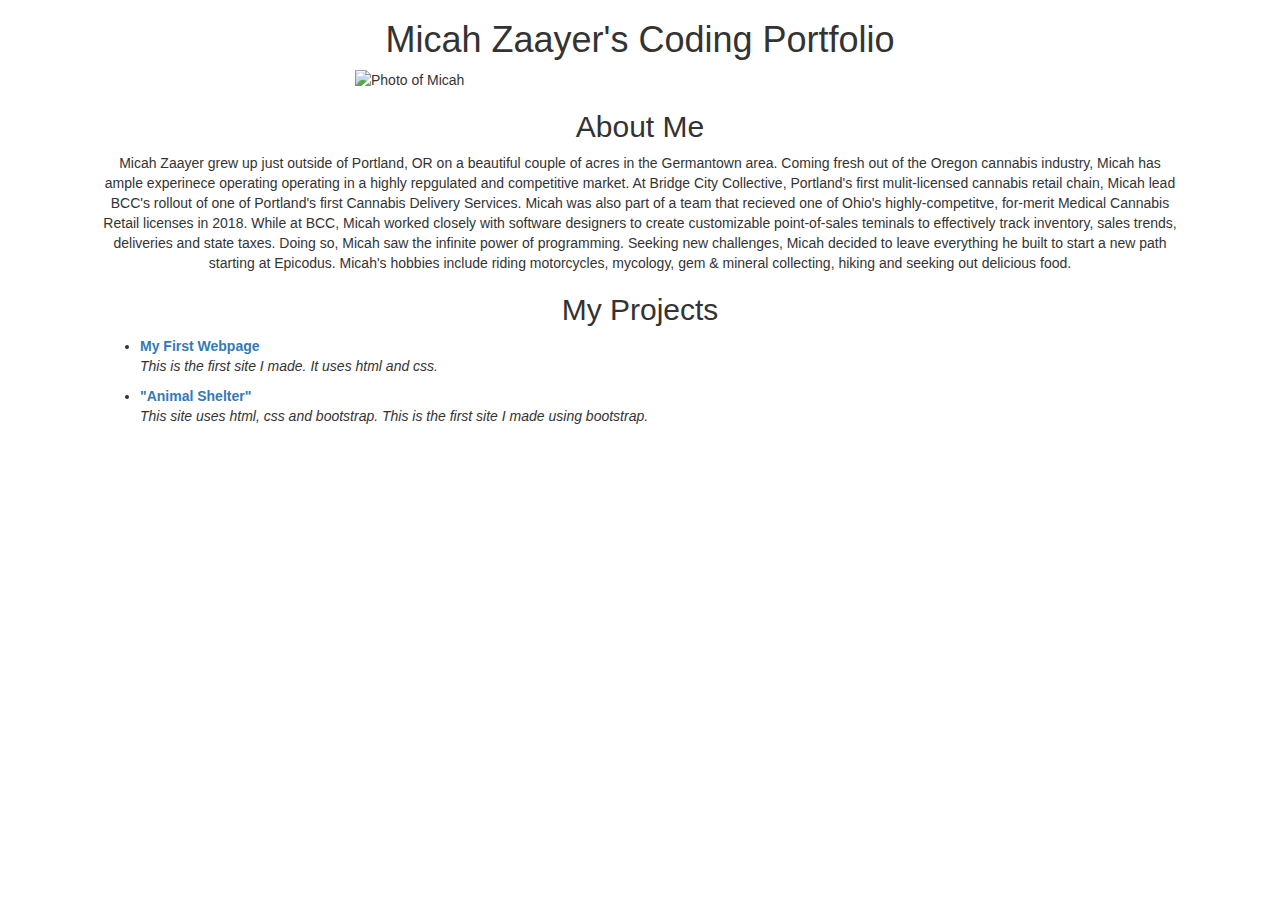
==== Desktop/project1/index.html @ 85114e3f "edit About Me, add em and strong tags as well as other minor formating." ====
<!DOCTYPE html>
<html>
  <head>
    <link rel="stylesheet" href="css/bootstrap.css" type="text/css">
    <link rel="stylesheet" href="css/styles.css" type="text/css">
    <title>Hello!</title>
  </head>
  <body>
    <div class="container">
        <h1>Micah Zaayer's Coding Portfolio</h1>
            <img src="images/micah.jpeg" alt="Photo of Micah" class="center">
    </div>
    <h2>About Me</h2>
    <div class="am">
      <p>Micah Zaayer grew up just outside of Portland, OR on a beautiful couple of acres in the Germantown area.
      Coming fresh out of the Oregon cannabis industry, Micah has ample experinece operating operating in a highly repgulated and competitive market. At Bridge City Collective, Portland's first mulit-licensed cannabis retail chain, Micah lead BCC's rollout of one of Portland's first Cannabis Delivery Services. Micah was also part of a team that recieved one of Ohio's highly-competitve, for-merit Medical Cannabis Retail licenses in 2018.
      While at BCC, Micah worked closely with software designers to create customizable point-of-sales teminals to effectively track inventory, sales trends, deliveries and state taxes. Doing so, Micah saw the infinite power of programming. Seeking new challenges, Micah decided to leave everything he built to start a new path starting at Epicodus.
      Micah's hobbies include riding motorcycles, mycology, gem & mineral collecting, hiking and seeking out delicious food.</p>
    </div>
    <h2>My Projects</h2>
    <div class="projects">
    <ul>
      <li>
        <a href="https://github.com/m7zaa/my-first-webpage.git"><strong>My First Webpage</strong></a>
      </li>
      <p><em>This is the first site I made. It uses html and css.</em></p>
      <li>
        <a href="https://github.com/m7zaa/animal-shelter.git"><strong>"Animal Shelter"</strong></a>
      </li>
      <p><em>This site uses html, css and bootstrap. This is the first site I made using bootstrap.</em></p>
    </ul>
    </div>
  </body>
</html>
---- Desktop/project1/css/styles.css ----
.center {
  display: block;
  margin-left: auto;
  margin-right: auto;
  width: 50%;
}

h1 {
  text-align: center;
}
h2 {
  margin-left: auto;
  margin-right: auto;
  text-align: center;
}

.am {
  float: center;
  margin-left: 100px;
  margin-right: 100px;
  text-align: center;
}

.projects {
  margin-left: 100px;
}
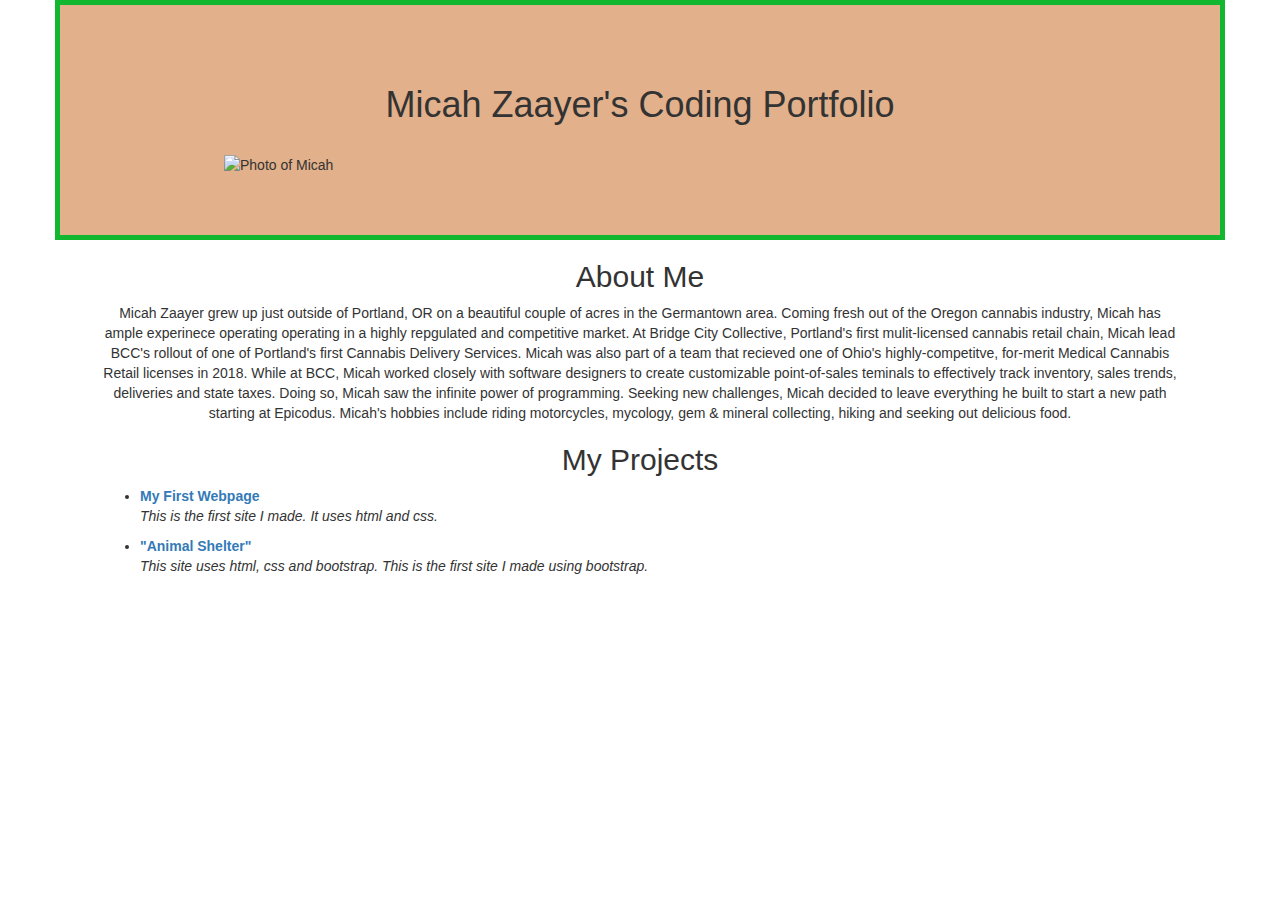
==== commit 56e529a8: "add box model." ====
--- a/Desktop/project1/index.html
+++ b/Desktop/project1/index.html
@@ -8,6 +8,7 @@
   <body>
     <div class="container">
         <h1>Micah Zaayer's Coding Portfolio</h1>
+        <br>
             <img src="images/micah.jpeg" alt="Photo of Micah" class="center">
     </div>
     <h2>About Me</h2>
--- a/Desktop/project1/css/styles.css
+++ b/Desktop/project1/css/styles.css
@@ -3,7 +3,13 @@
   display: block;
   margin-left: auto;
   margin-right: auto;
-  width: 50%;
+  width: 80%;
+}
+
+.container {
+  border: 5px solid #12b730;
+  padding: 60px;
+  background-color: #e2b08a;
 }
 
 h1 {
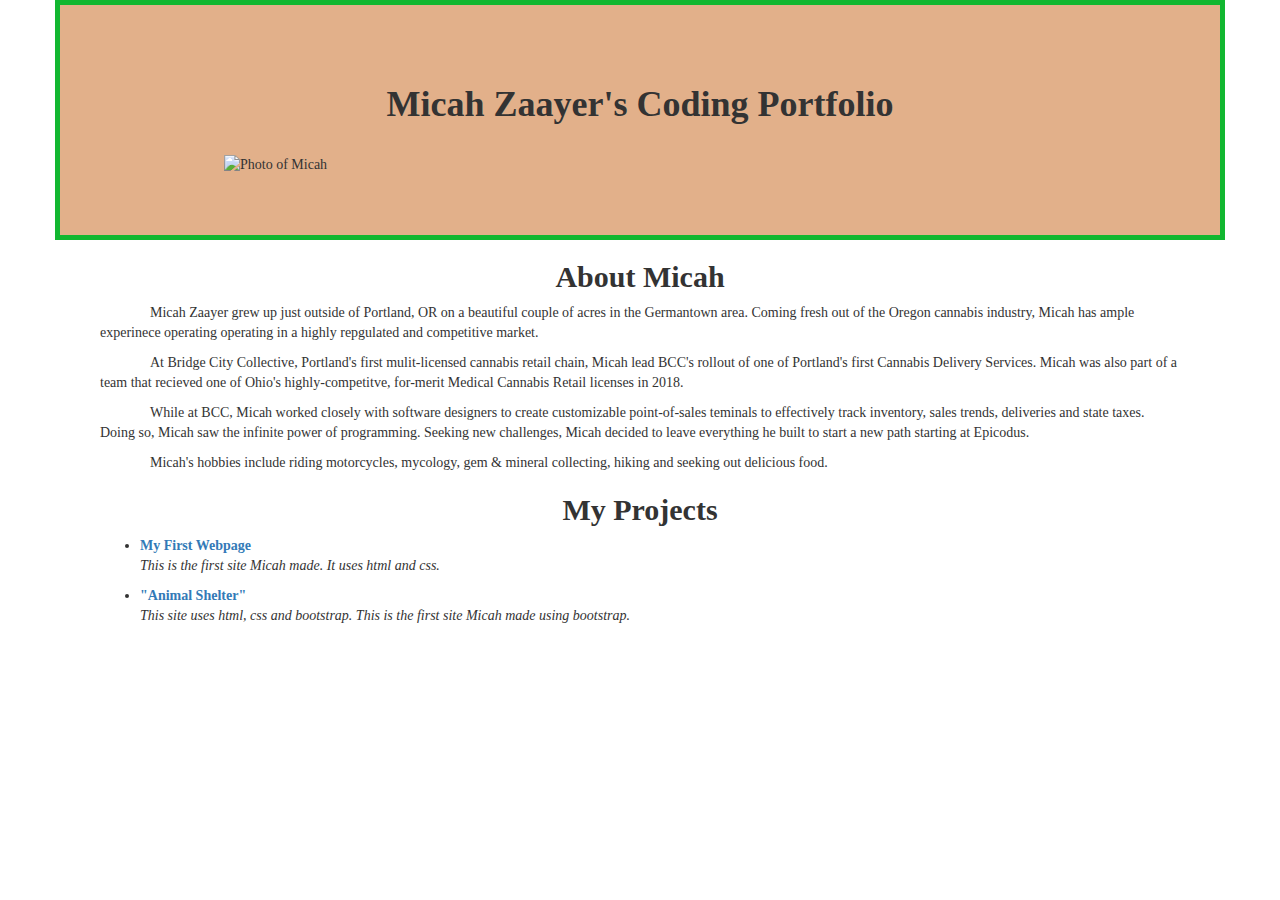
==== commit 4c5d1799: "added font, emphasis to header, About Micah indentation." ====
--- a/Desktop/project1/index.html
+++ b/Desktop/project1/index.html
@@ -7,28 +7,28 @@
   </head>
   <body>
     <div class="container">
-        <h1>Micah Zaayer's Coding Portfolio</h1>
+        <h1><strong>Micah Zaayer's Coding Portfolio</strong></h1>
         <br>
             <img src="images/micah.jpeg" alt="Photo of Micah" class="center">
     </div>
-    <h2>About Me</h2>
+    <h2><strong>About Micah</strong></h2>
     <div class="am">
-      <p>Micah Zaayer grew up just outside of Portland, OR on a beautiful couple of acres in the Germantown area.
-      Coming fresh out of the Oregon cannabis industry, Micah has ample experinece operating operating in a highly repgulated and competitive market. At Bridge City Collective, Portland's first mulit-licensed cannabis retail chain, Micah lead BCC's rollout of one of Portland's first Cannabis Delivery Services. Micah was also part of a team that recieved one of Ohio's highly-competitve, for-merit Medical Cannabis Retail licenses in 2018.
-      While at BCC, Micah worked closely with software designers to create customizable point-of-sales teminals to effectively track inventory, sales trends, deliveries and state taxes. Doing so, Micah saw the infinite power of programming. Seeking new challenges, Micah decided to leave everything he built to start a new path starting at Epicodus.
-      Micah's hobbies include riding motorcycles, mycology, gem & mineral collecting, hiking and seeking out delicious food.</p>
+      <p>Micah Zaayer grew up just outside of Portland, OR on a beautiful couple of acres in the Germantown area. Coming fresh out of the Oregon cannabis industry, Micah has ample experinece operating operating in a highly repgulated and competitive market.</p>
+      <p>At Bridge City Collective, Portland's first mulit-licensed cannabis retail chain, Micah lead BCC's rollout of one of Portland's first Cannabis Delivery Services. Micah was also part of a team that recieved one of Ohio's highly-competitve, for-merit Medical Cannabis Retail licenses in 2018.</p>
+      <p>While at BCC, Micah worked closely with software designers to create customizable point-of-sales teminals to effectively track inventory, sales trends, deliveries and state taxes. Doing so, Micah saw the infinite power of programming. Seeking new challenges, Micah decided to leave everything he built to start a new path starting at Epicodus.</p>
+      <p>Micah's hobbies include riding motorcycles, mycology, gem & mineral collecting, hiking and seeking out delicious food.</p>
     </div>
-    <h2>My Projects</h2>
+    <h2><strong>My Projects</strong></h2>
     <div class="projects">
     <ul>
       <li>
         <a href="https://github.com/m7zaa/my-first-webpage.git"><strong>My First Webpage</strong></a>
       </li>
-      <p><em>This is the first site I made. It uses html and css.</em></p>
+      <p><em>This is the first site Micah made. It uses html and css.</em></p>
       <li>
         <a href="https://github.com/m7zaa/animal-shelter.git"><strong>"Animal Shelter"</strong></a>
       </li>
-      <p><em>This site uses html, css and bootstrap. This is the first site I made using bootstrap.</em></p>
+      <p><em>This site uses html, css and bootstrap. This is the first site Micah made using bootstrap.</em></p>
     </ul>
     </div>
   </body>
--- a/Desktop/project1/css/styles.css
+++ b/Desktop/project1/css/styles.css
@@ -1,17 +1,17 @@
-
+body {
+  font-family: verdana;
+}
 .center {
   display: block;
   margin-left: auto;
   margin-right: auto;
   width: 80%;
 }
-
 .container {
   border: 5px solid #12b730;
   padding: 60px;
   background-color: #e2b08a;
 }
-
 h1 {
   text-align: center;
 }
@@ -20,14 +20,13 @@
   margin-right: auto;
   text-align: center;
 }
-
 .am {
   float: center;
   margin-left: 100px;
   margin-right: 100px;
-  text-align: center;
+  text-align: left;
+  text-indent: 50px;
 }
-
 .projects {
   margin-left: 100px;
 }
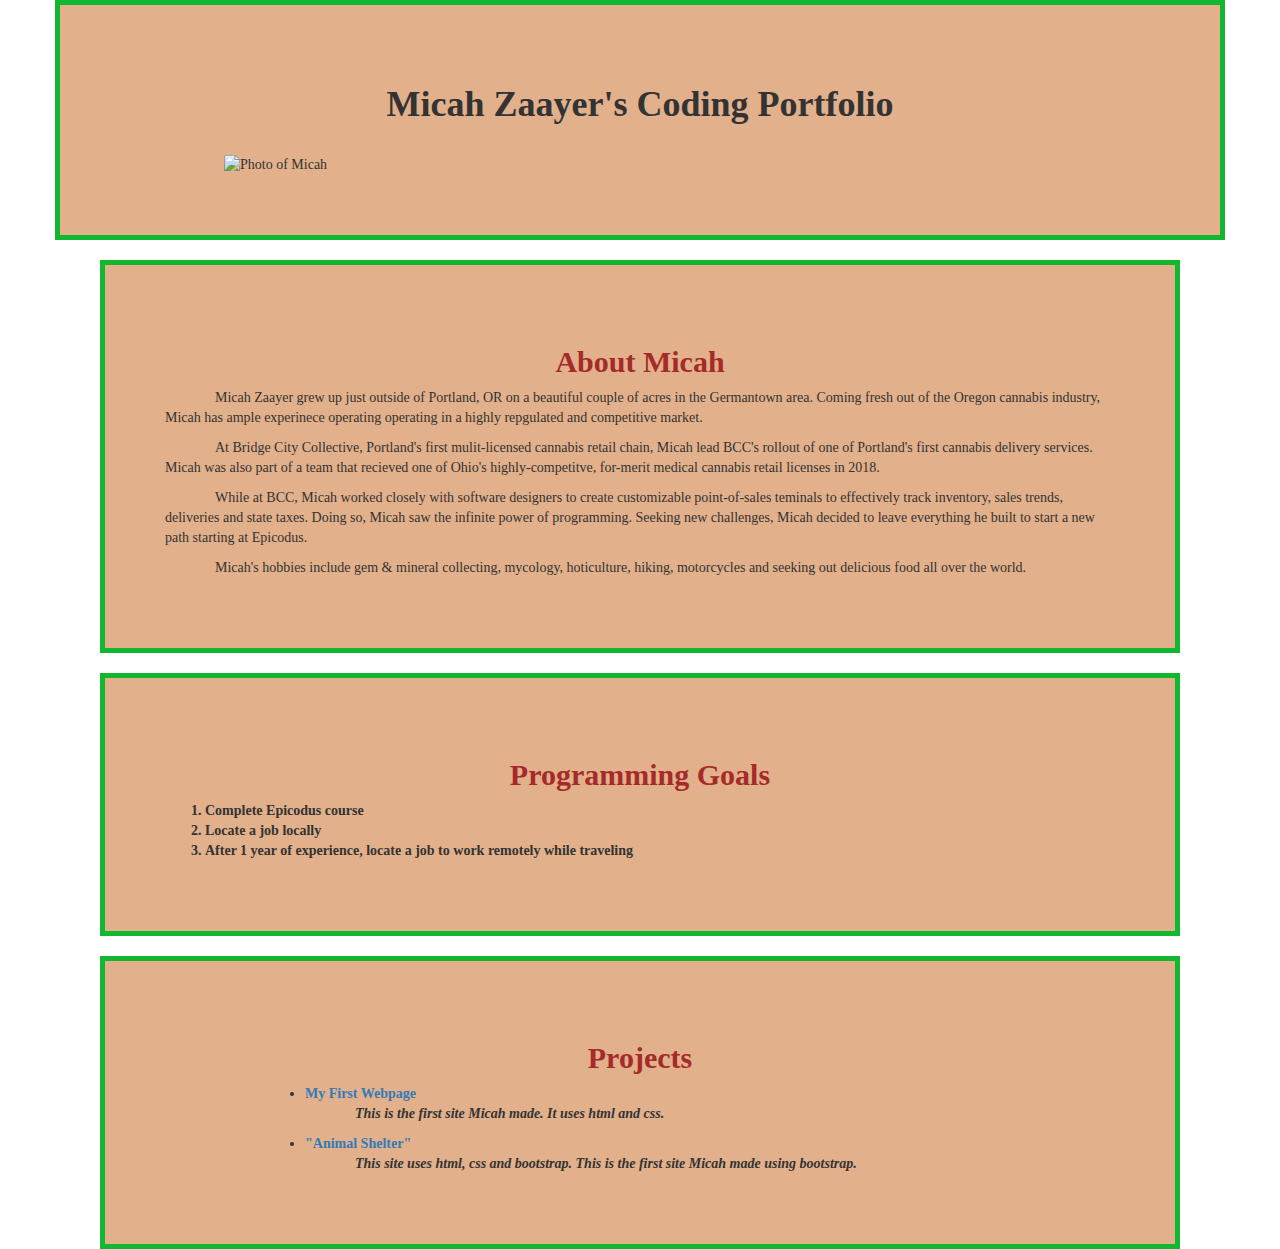
==== commit c089084d: "add alt-theme branch." ====
--- a/Desktop/project1/index.html
+++ b/Desktop/project1/index.html
@@ -1,35 +1,47 @@
 <!DOCTYPE html>
 <html>
-  <head>
-    <link rel="stylesheet" href="css/bootstrap.css" type="text/css">
-    <link rel="stylesheet" href="css/styles.css" type="text/css">
-    <title>Hello!</title>
-  </head>
-  <body>
-    <div class="container">
-        <h1><strong>Micah Zaayer's Coding Portfolio</strong></h1>
-        <br>
-            <img src="images/micah.jpeg" alt="Photo of Micah" class="center">
+<head>
+  <link rel="stylesheet" href="css/bootstrap.css" type="text/css">
+  <link rel="stylesheet" href="css/styles.css" type="text/css">
+  <title>Hello!</title>
+</head>
+<body>
+  <div class="container">
+    <h1><strong>Micah Zaayer's Coding Portfolio</strong></h1>
+    <br>
+    <img src="images/micah.jpeg" alt="Photo of Micah" class="center">
+  </div>
+  <br>
+  <div class="am">
+    <h2><span style="color:brown"><strong>About Micah</strong></span></h2>
+    <p>Micah Zaayer grew up just outside of Portland, OR on a beautiful couple of acres in the Germantown area. Coming fresh out of the Oregon cannabis industry, Micah has ample experinece operating operating in a highly repgulated and competitive market.</p>
+    <p>At Bridge City Collective, Portland's first mulit-licensed cannabis retail chain, Micah lead BCC's rollout of one of Portland's first cannabis delivery services. Micah was also part of a team that recieved one of Ohio's highly-competitve, for-merit medical cannabis retail licenses in 2018.</p>
+    <p>While at BCC, Micah worked closely with software designers to create customizable point-of-sales teminals to effectively track inventory, sales trends, deliveries and state taxes. Doing so, Micah saw the infinite power of programming. Seeking new challenges, Micah decided to leave everything he built to start a new path starting at Epicodus.</p>
+    <p>Micah's hobbies include gem & mineral collecting, mycology, hoticulture, hiking, motorcycles and seeking out delicious food all over the world.</p>
+  </div>
+  <br>
+  <div class="am">
+    <h2><span style="color:brown"><strong>Programming Goals<strong></span></h2>
+      <ol>
+        <li>Complete Epicodus course</li>
+        <li>Locate a job locally</li>
+        <li>After 1 year of experience, locate a job to work remotely while traveling</li>
+      </ol>
     </div>
-    <h2><strong>About Micah</strong></h2>
+    <br>
     <div class="am">
-      <p>Micah Zaayer grew up just outside of Portland, OR on a beautiful couple of acres in the Germantown area. Coming fresh out of the Oregon cannabis industry, Micah has ample experinece operating operating in a highly repgulated and competitive market.</p>
-      <p>At Bridge City Collective, Portland's first mulit-licensed cannabis retail chain, Micah lead BCC's rollout of one of Portland's first Cannabis Delivery Services. Micah was also part of a team that recieved one of Ohio's highly-competitve, for-merit Medical Cannabis Retail licenses in 2018.</p>
-      <p>While at BCC, Micah worked closely with software designers to create customizable point-of-sales teminals to effectively track inventory, sales trends, deliveries and state taxes. Doing so, Micah saw the infinite power of programming. Seeking new challenges, Micah decided to leave everything he built to start a new path starting at Epicodus.</p>
-      <p>Micah's hobbies include riding motorcycles, mycology, gem & mineral collecting, hiking and seeking out delicious food.</p>
-    </div>
-    <h2><strong>My Projects</strong></h2>
-    <div class="projects">
-    <ul>
-      <li>
-        <a href="https://github.com/m7zaa/my-first-webpage.git"><strong>My First Webpage</strong></a>
-      </li>
-      <p><em>This is the first site Micah made. It uses html and css.</em></p>
-      <li>
-        <a href="https://github.com/m7zaa/animal-shelter.git"><strong>"Animal Shelter"</strong></a>
-      </li>
-      <p><em>This site uses html, css and bootstrap. This is the first site Micah made using bootstrap.</em></p>
-    </ul>
-    </div>
-  </body>
-</html>
+      <h2><span style="color:brown"><strong>Projects</strong></span></h2>
+      <div class="projects">
+        <ul>
+          <li>
+            <a href="https://github.com/m7zaa/my-first-webpage.git"><strong>My First Webpage</strong></a>
+          </li>
+          <p><em>This is the first site Micah made. It uses html and css.</em></p>
+          <li>
+            <a href="https://github.com/m7zaa/animal-shelter.git"><strong>"Animal Shelter"</strong></a>
+          </li>
+          <p><em>This site uses html, css and bootstrap. This is the first site Micah made using bootstrap.</em></p>
+        </ul>
+      </div>
+    </body>
+    </html>
--- a/Desktop/project1/css/styles.css
+++ b/Desktop/project1/css/styles.css
@@ -21,10 +21,14 @@
   text-align: center;
 }
 .am {
-  float: center;
   margin-left: 100px;
   margin-right: 100px;
   text-align: left;
+  border: 5px solid #12b730;
+  padding: 60px;
+  background-color: #e2b08a;
+}
+p {
   text-indent: 50px;
 }
 .projects {
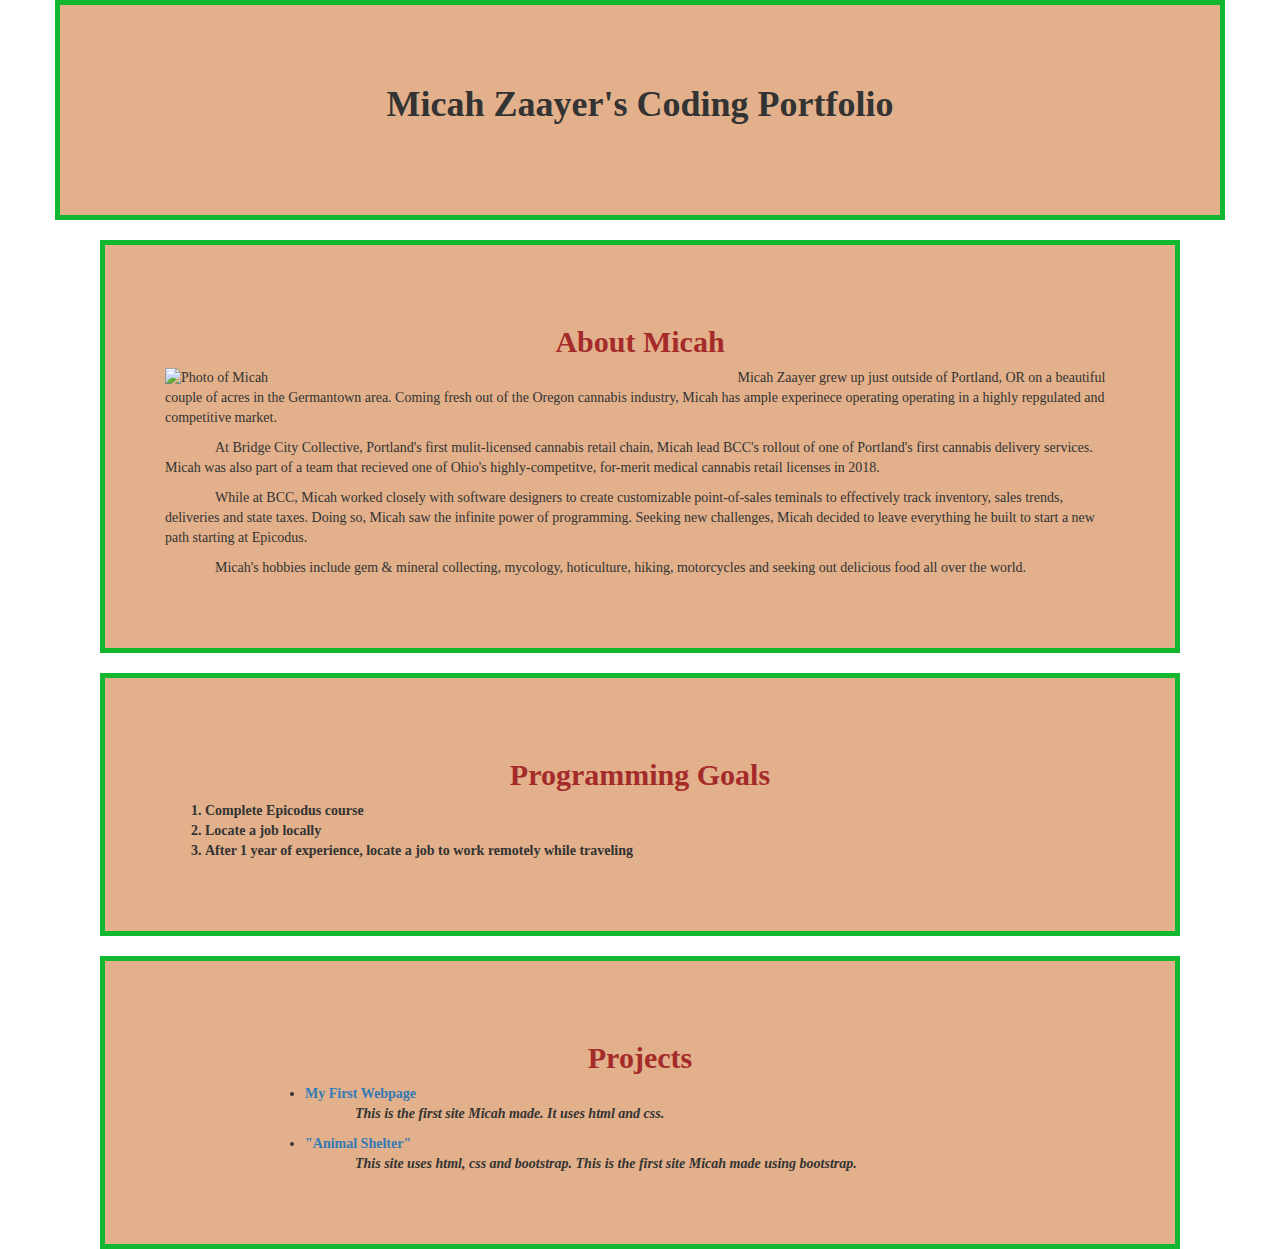
==== commit c8f568cb: "add floating image to About Me." ====
--- a/Desktop/project1/index.html
+++ b/Desktop/project1/index.html
@@ -9,11 +9,11 @@
   <div class="container">
     <h1><strong>Micah Zaayer's Coding Portfolio</strong></h1>
     <br>
-    <img src="images/micah.jpeg" alt="Photo of Micah" class="center">
   </div>
   <br>
   <div class="am">
-    <h2><span style="color:brown"><strong>About Micah</strong></span></h2>
+    <h2><span style="color:brown";><strong>About Micah</strong></span></h2>
+<img src="images/micah.jpeg" alt="Photo of Micah" class="center">
     <p>Micah Zaayer grew up just outside of Portland, OR on a beautiful couple of acres in the Germantown area. Coming fresh out of the Oregon cannabis industry, Micah has ample experinece operating operating in a highly repgulated and competitive market.</p>
     <p>At Bridge City Collective, Portland's first mulit-licensed cannabis retail chain, Micah lead BCC's rollout of one of Portland's first cannabis delivery services. Micah was also part of a team that recieved one of Ohio's highly-competitve, for-merit medical cannabis retail licenses in 2018.</p>
     <p>While at BCC, Micah worked closely with software designers to create customizable point-of-sales teminals to effectively track inventory, sales trends, deliveries and state taxes. Doing so, Micah saw the infinite power of programming. Seeking new challenges, Micah decided to leave everything he built to start a new path starting at Epicodus.</p>
--- a/Desktop/project1/css/styles.css
+++ b/Desktop/project1/css/styles.css
@@ -5,7 +5,7 @@
   display: block;
   margin-left: auto;
   margin-right: auto;
-  width: 80%;
+  width: 55%;
 }
 .container {
   border: 5px solid #12b730;
@@ -34,3 +34,6 @@
 .projects {
   margin-left: 100px;
 }
+img {
+  float: left;
+}
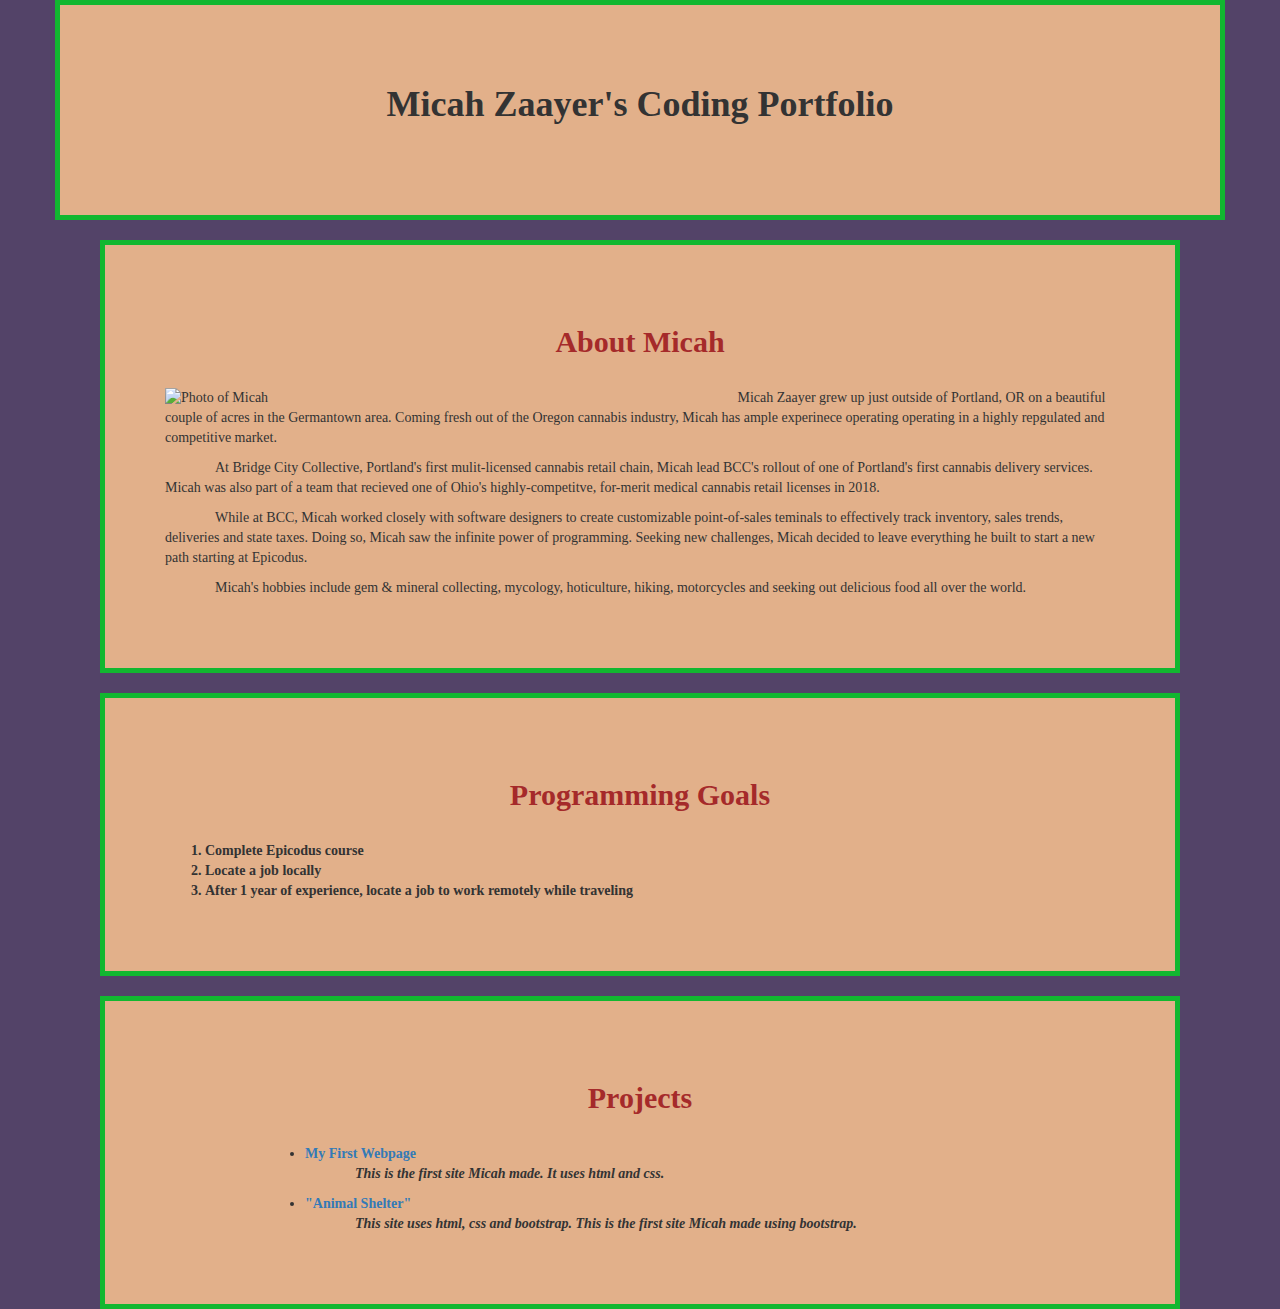
==== commit 4474d149: "add breaks in boxes, background color and publishing." ====
--- a/Desktop/project1/index.html
+++ b/Desktop/project1/index.html
@@ -13,6 +13,7 @@
   <br>
   <div class="am">
     <h2><span style="color:brown";><strong>About Micah</strong></span></h2>
+    <br>
 <img src="images/micah.jpeg" alt="Photo of Micah" class="center">
     <p>Micah Zaayer grew up just outside of Portland, OR on a beautiful couple of acres in the Germantown area. Coming fresh out of the Oregon cannabis industry, Micah has ample experinece operating operating in a highly repgulated and competitive market.</p>
     <p>At Bridge City Collective, Portland's first mulit-licensed cannabis retail chain, Micah lead BCC's rollout of one of Portland's first cannabis delivery services. Micah was also part of a team that recieved one of Ohio's highly-competitve, for-merit medical cannabis retail licenses in 2018.</p>
@@ -22,6 +23,7 @@
   <br>
   <div class="am">
     <h2><span style="color:brown"><strong>Programming Goals<strong></span></h2>
+      <br>
       <ol>
         <li>Complete Epicodus course</li>
         <li>Locate a job locally</li>
@@ -31,6 +33,7 @@
     <br>
     <div class="am">
       <h2><span style="color:brown"><strong>Projects</strong></span></h2>
+      <br>
       <div class="projects">
         <ul>
           <li>
--- a/Desktop/project1/css/styles.css
+++ b/Desktop/project1/css/styles.css
@@ -1,5 +1,6 @@
 body {
   font-family: verdana;
+  background-color: #534368;
 }
 .center {
   display: block;
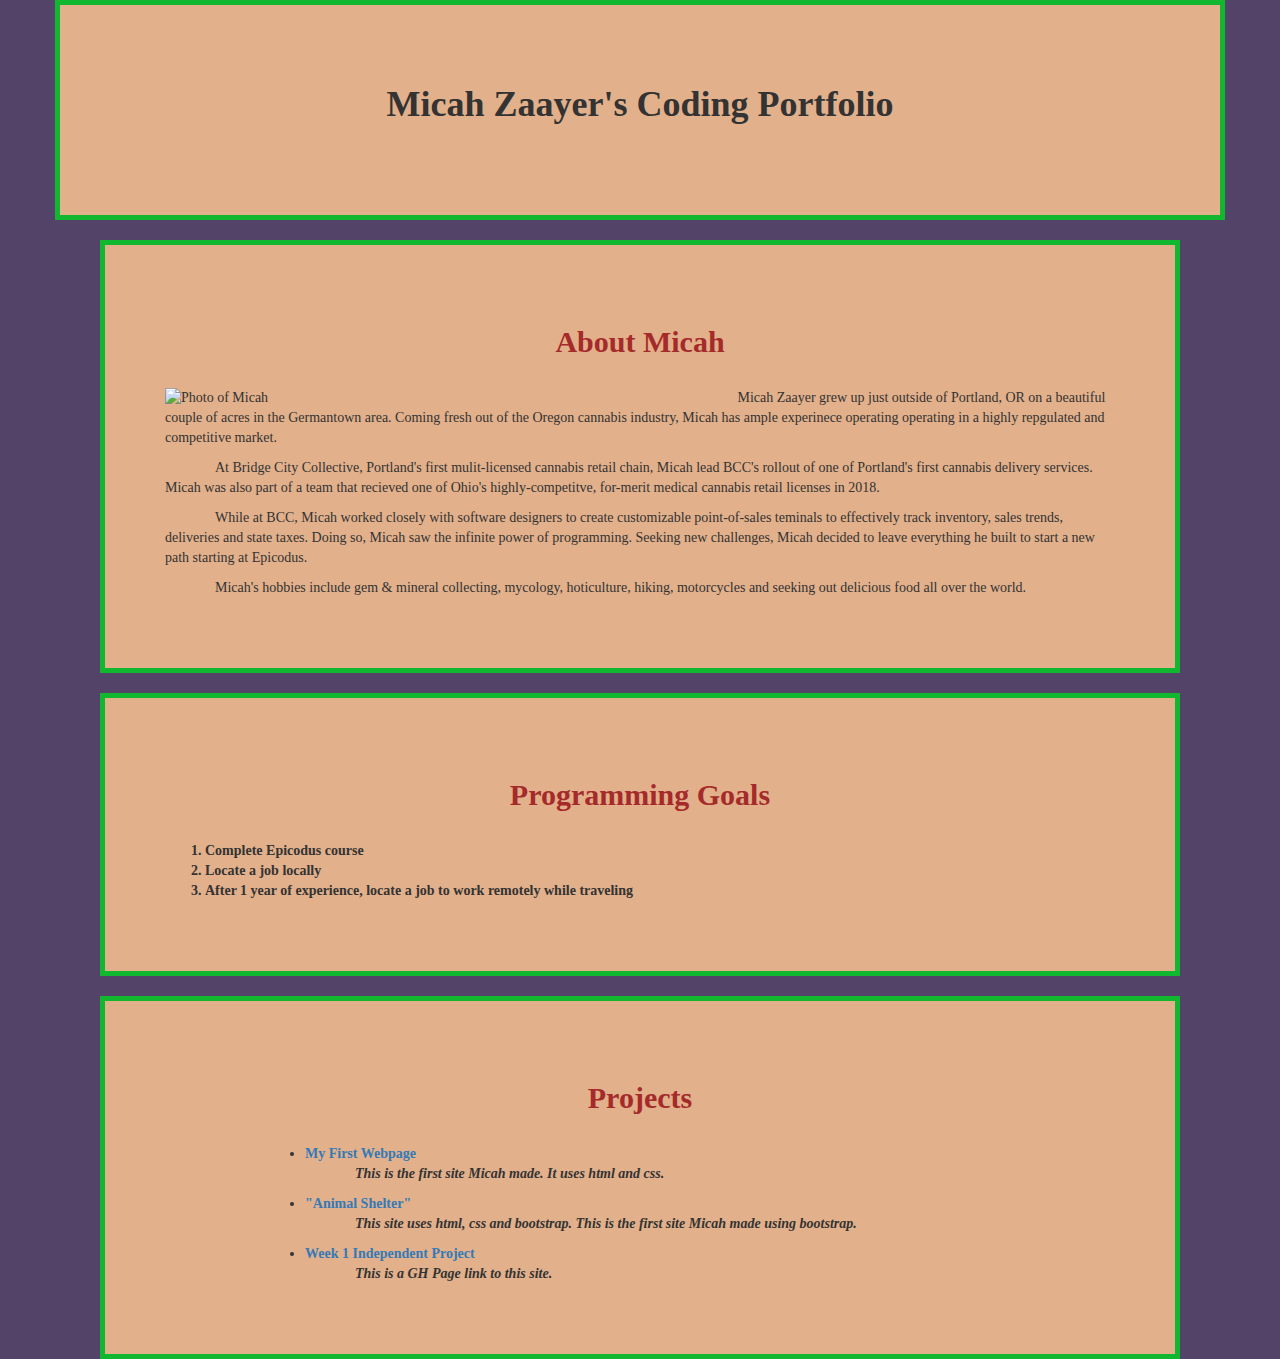
==== commit 8b1e5604: "Add link to gh page." ====
--- a/Desktop/project1/index.html
+++ b/Desktop/project1/index.html
@@ -44,6 +44,10 @@
             <a href="https://github.com/m7zaa/animal-shelter.git"><strong>"Animal Shelter"</strong></a>
           </li>
           <p><em>This site uses html, css and bootstrap. This is the first site Micah made using bootstrap.</em></p>
+          <li>
+            <a href="https://m7zaa.github.io/project1/">Week 1 Independent Project</a>
+            <p><em>This is a GH Page link to this site.</em></p>
+          </li>
         </ul>
       </div>
     </body>
--- a/Desktop/project1/css/styles.css
+++ b/Desktop/project1/css/styles.css
@@ -1,3 +1,6 @@
+img {
+  width: 100%
+}
 body {
   font-family: verdana;
   background-color: #534368;
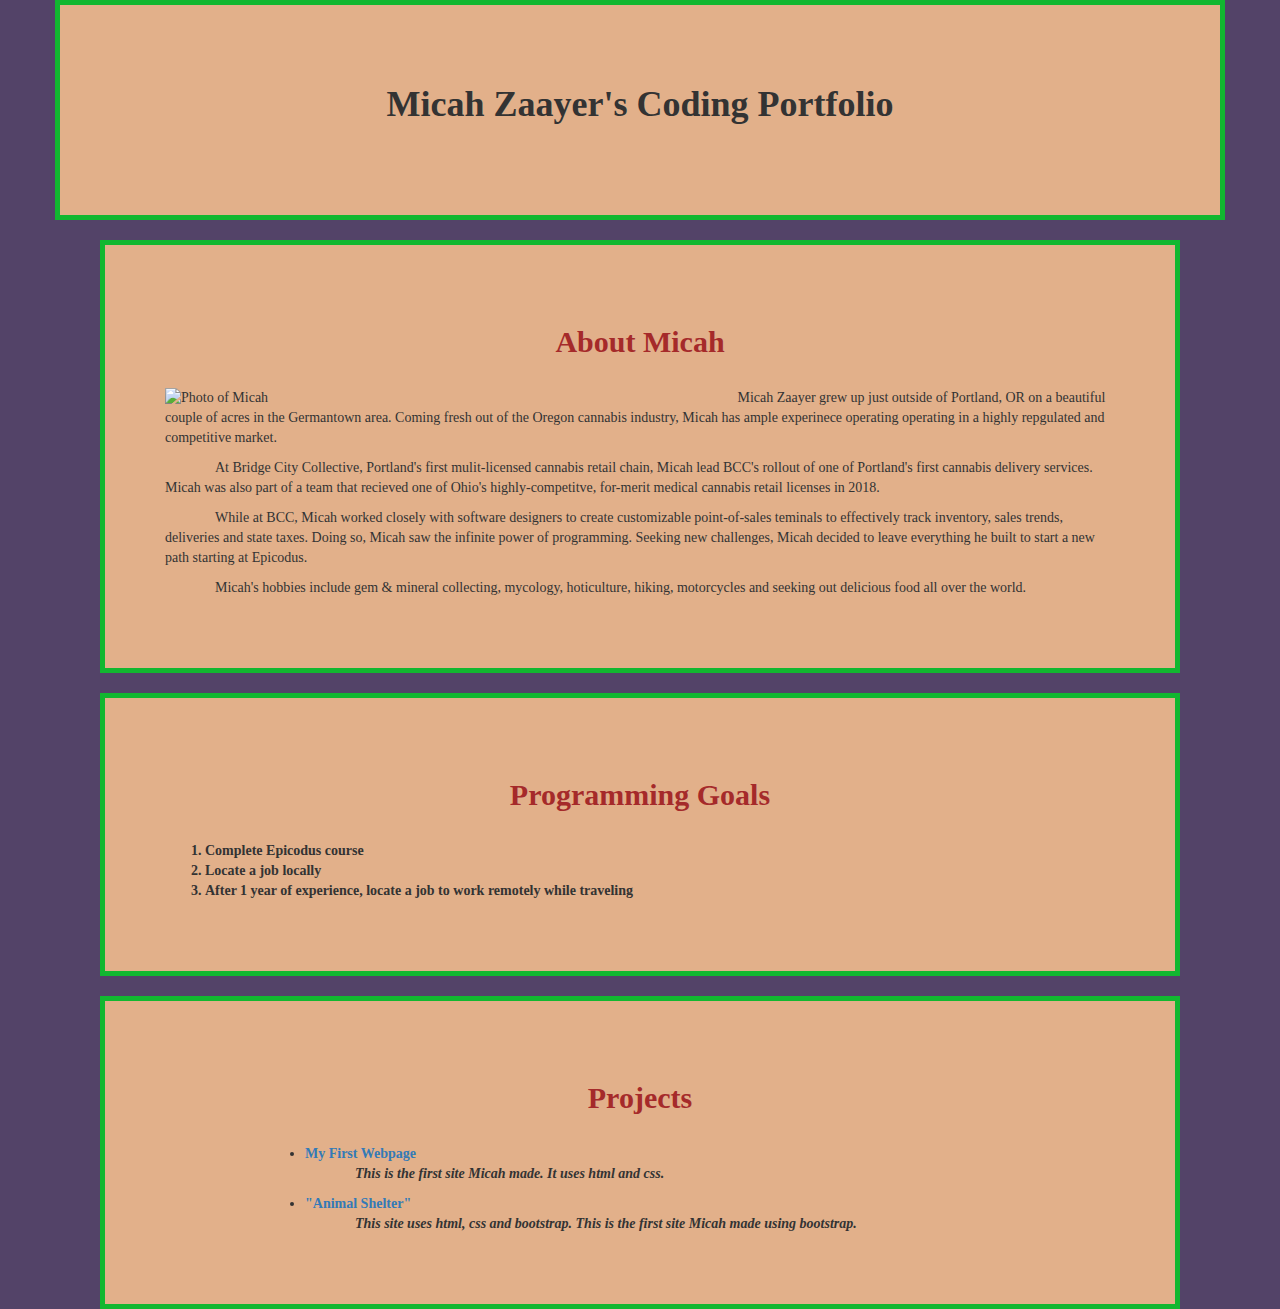
==== commit 98c70392: "Merge pull request #1 from m7zaa/alt-theme" ====
--- a/Desktop/project1/index.html
+++ b/Desktop/project1/index.html
@@ -44,10 +44,6 @@
             <a href="https://github.com/m7zaa/animal-shelter.git"><strong>"Animal Shelter"</strong></a>
           </li>
           <p><em>This site uses html, css and bootstrap. This is the first site Micah made using bootstrap.</em></p>
-          <li>
-            <a href="https://m7zaa.github.io/project1/">Week 1 Independent Project</a>
-            <p><em>This is a GH Page link to this site.</em></p>
-          </li>
         </ul>
       </div>
     </body>
--- a/Desktop/project1/css/styles.css
+++ b/Desktop/project1/css/styles.css
@@ -1,6 +1,3 @@
-img {
-  width: 100%
-}
 body {
   font-family: verdana;
   background-color: #534368;
